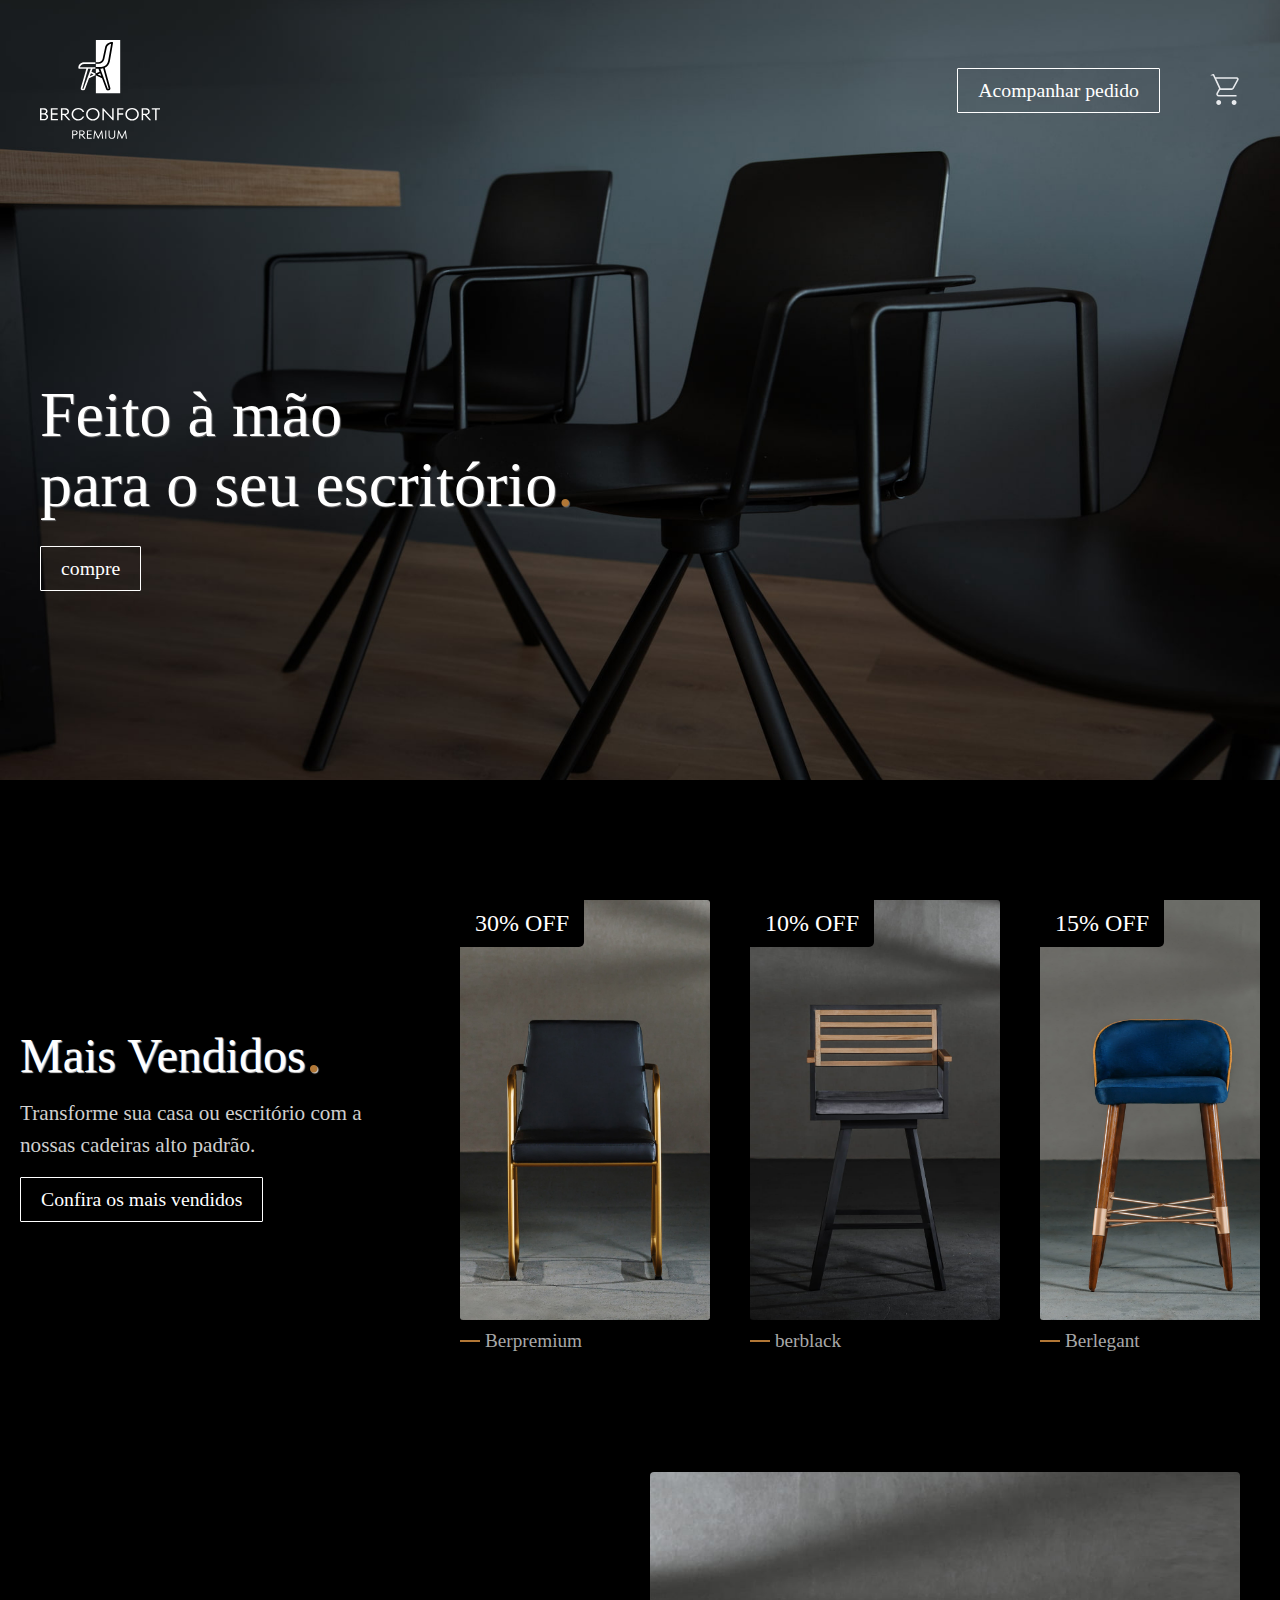
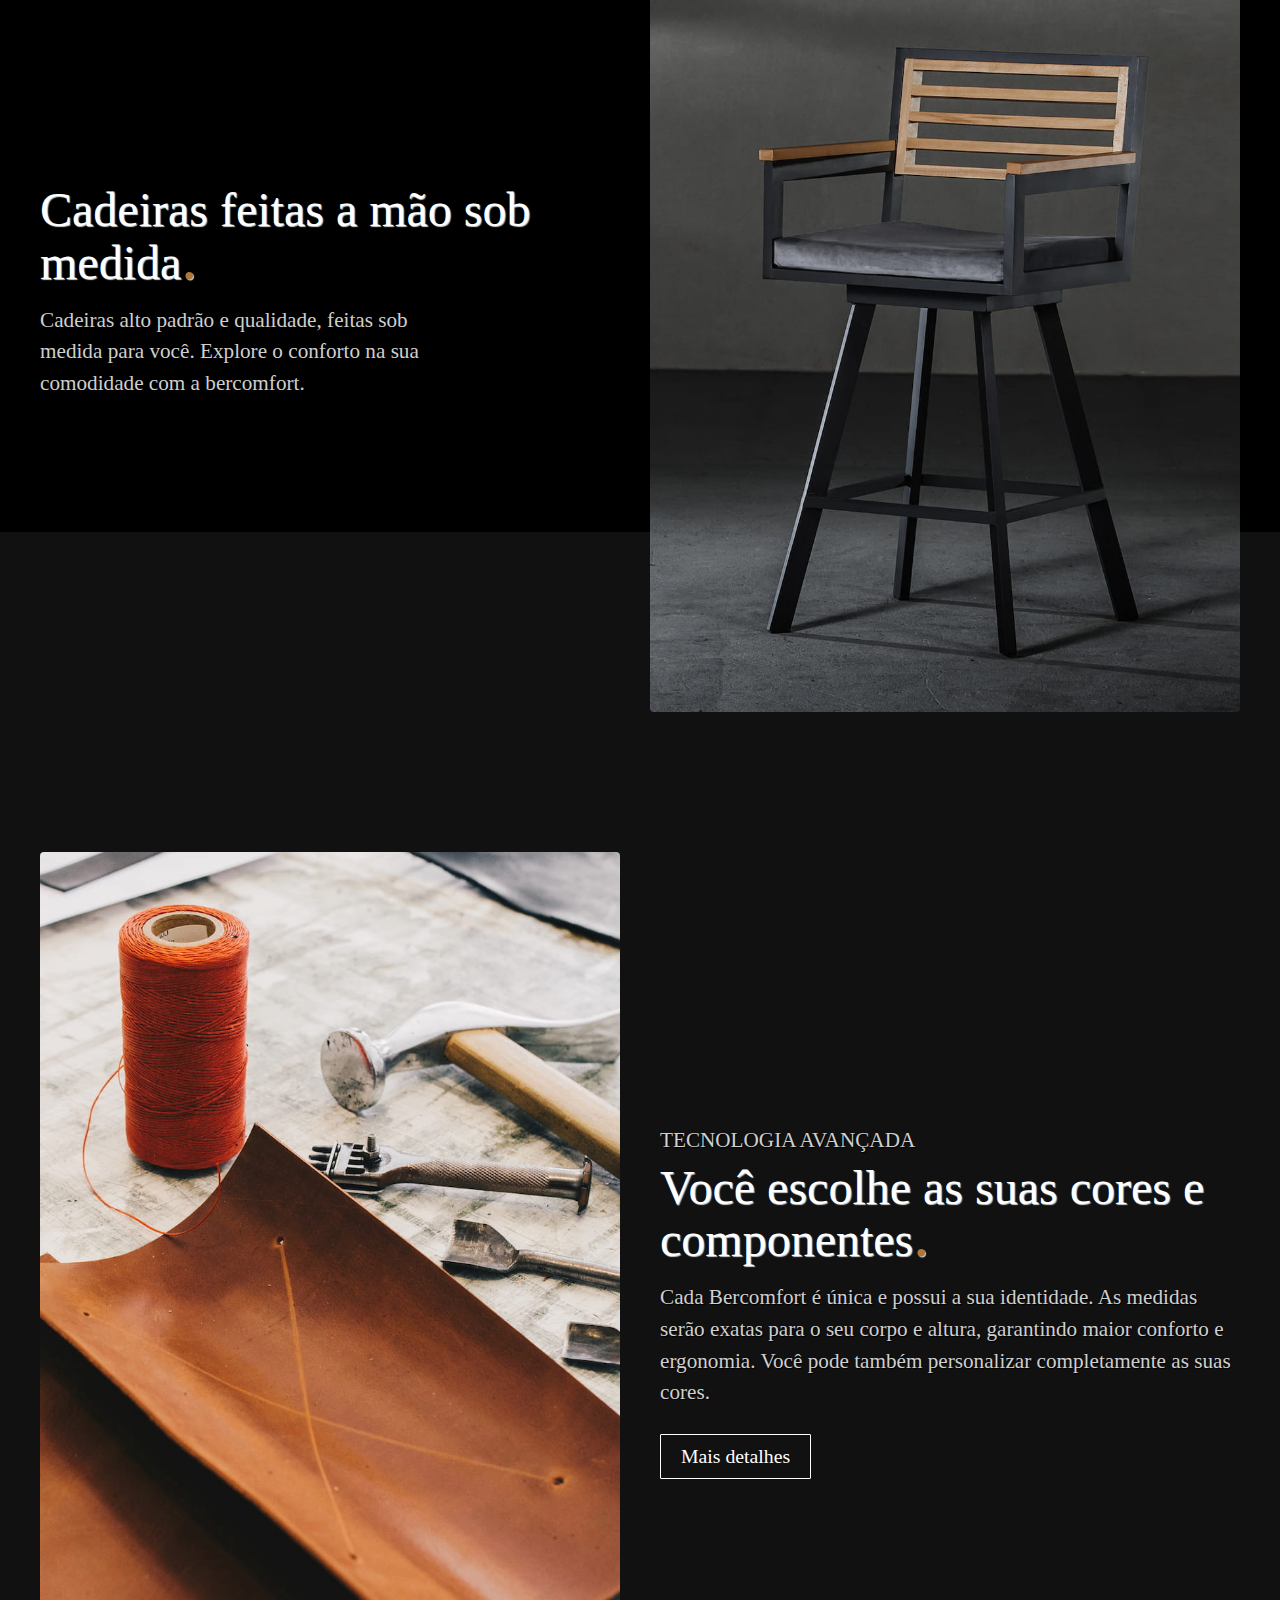
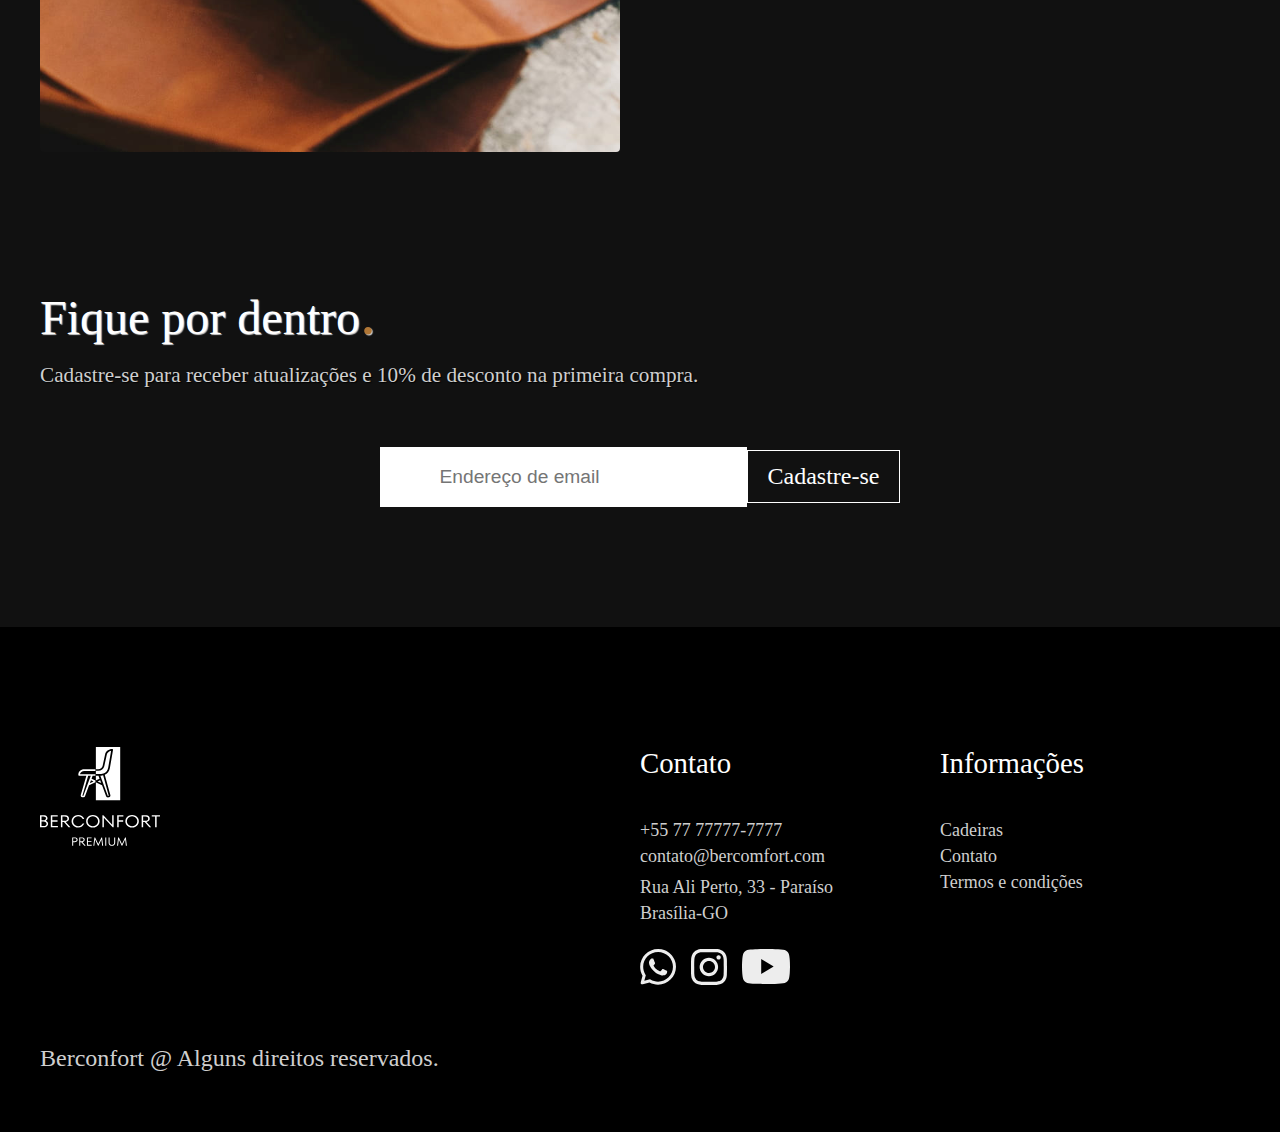
==== index.html @ 50a9f253 "berconfort website" ====
<!DOCTYPE html>
<html lang="pt-br">

<head>
  <meta charset="UTF-8">
  <meta name="viewport" content="width=device-width, initial-scale=1.0">
  <meta name="description" content="Bercomfort compra de cadeiras alto padrão para você">
  <link rel="shortcut icon" href="img/favicon-icon.png" type="image/x-icon">
  <link rel="stylesheet" href="css/imports.min.css">
  <title>Berconfort</title>
</head>

<body class="bg-black-111">

  <main class="principal-main-bg">
    <header class="header-bg">
      <div class="header">
        <div>
          <a href="html/principal.html">
            <img src="img/Logo.svg" alt="" width="120px" height="100px">
          </a>
        </div>
        <div class="acompanhar-pedido-btn header-item-main">
          <div>
            <a class="btn-main fff" href="">Acompanhar pedido</a>
          </div>
          <div>
            <img src="img/cart.svg" alt="" width="30px">
          </div>
        </div>
    </header>
    <div class="principal-main-container">
      <div class="texto-main">
        <h1 class="font-h1 fff mg-bot15">Feito à mão<br>para o seu escritório<span>.</span></h1>
        <a class="btn2 fff" href="html/compra.html">compre</a>
      </div>
    </div>
  </main>

  <section class="principal-vendidos bg-black">
    <div class="masvendidos-container">
      <div class="vendido-texto">
        <h1 class="font-title fff mg-bot15">Mais Vendidos<span>.</span></h1>
        <p class="font-p b2b2 mg-bot5">Transforme sua casa ou escritório com a nossas cadeiras alto padrão.</p>
        <a class="btn2 fff" href="html/compra.html">Confira os mais vendidos</a>
      </div>
      <div class="principal-vendidos-img">
        <div class="items-maisvendidos">
          <a href="html/berpremium.html">
            <img src="img/berpremium.jpg" alt="" width="290" height="420">
            <h3>Berpremium</h3>
          </a>
        </div>
        <div class="items-maisvendidos" id="off10">
          <a href="html/berblack.html">
            <img src="img/berblack.jpg" alt="" width="290" height="420">
            <h3>berblack</h3>
          </a>
        </div>
        <div class="items-maisvendidos" id="off15">
          <a href="html/berlegant.html">
            <img src="img/berlegant.jpg" alt="" width="290" height="420">
            <h3>Berlegant</h3>
          </a>
        </div>
      </div>
    </div>
  </section>

  <section class="principal-section1-bg bg-black">
    <div class="principal-section1-container">
      <div class="principal-section1-texto">
        <h1 class="font-title fff mg-bot15">Cadeiras feitas a mão sob medida<span>.</span></h1>
        <p class="font-p b2b2">Cadeiras alto padrão e qualidade, feitas sob medida para você. Explore o conforto na sua comodidade com a bercomfort.</p>
      </div>
      <div class="principal-section1-img">
        <img src="img/berblack-lateral2.png" alt="cadeira" width="680" height="840px">
      </div>
    </div>
  </section>

  <section class="principal-section2-bg bg-black-111">
    <div class="principal-section2-container">
      <div class="principal-section2-texto-img">
        <img src="img/materiais.jpg" alt="" width="580" height="900">
      </div>
      <div class="principal-section2-texto">
        <p class="font-p b2b2 mg-bot5">TECNOLOGIA AVANÇADA</p>
        <h1 class="font-title fff mg-bot15">Você escolhe as suas cores e componentes<span>.</span></h1>
        <p class="font-p b2b2 mg-bot15">Cada Bercomfort é única e possui a sua identidade. As medidas serão exatas para o seu corpo e altura, garantindo maior conforto e ergonomia. Você pode também personalizar completamente as suas cores.</p>
        <a class="btn2 fff" href="compra.html">Mais detalhes</a>
      </div>
    </div>
  </section>

  <section class="principal-section3-bg bg-black-111">
    <div class="principal-section3-container">
      <h1 class="font-title fff mg-bot15">Fique por dentro<span>.</span></h1>
      <p class="font-p b2b2 mg-bot55">Cadastre-se para receber atualizações e 10% de desconto na primeira compra.</p>
      <div class="container-form">
        <form class="form-item">
          <input type="text" id="email" name="email" placeholder="Endereço de email">
          <a href="" class="fff">Cadastre-se</a>
        </form>
      </div>
    </div>
  </section>

  <footer class="footer-bg bg-black">
    <div class="footer-contaier">
      <div class="footer-img">
        <a href="html/principal.html">
          <img src="img/Logo.svg" alt="" width="120px" height="100px">
        </a>
      </div>
      <div class="footer-contato b2b2">
        <h2 class="fff">Contato</h2>
        <div class="mg-b2">
          <a class="mg-b" href="tel:+5577777777777">+55 77 77777-7777</a>
          <a href="mailto:contato@bercomfort.com">contato@bercomfort.com</a>
        </div>
        <div class="mg-b footer-p">
          <p class="mg-b">Rua Ali Perto, 33 - Paraíso</p>
          <p>Brasília-GO</p>
        </div>
        <div class="footer-detalhe-img">
          <div>
            <img src="img/whatsapp.svg" alt="">
          </div>
          <div>
            <img src="img/instagram.svg" alt="">
          </div>
          <div>
            <img src="img/youtube.svg" alt="">
          </div>
        </div>
      </div>
      <div class="footer-info b2b2">
        <h2 class="fff">Informações</h2>
        <div class="mg-b">
          <a href="html/compra.html">Cadeiras</a>
        </div>
        <div class="mg-b">
          <a href="html/contato.html">Contato</a>
        </div>
        <div>
          <a href="html/termos.html">Termos e condições</a>
        </div>
      </div>
      <p class="rodape b2b2">Berconfort @ Alguns direitos reservados.</p>
    </div>
  </footer>
  <script src="js/script.js"></script>
</body>

</html>
---- css/imports.min.css ----
body{font-family:Poppins;margin:0;padding:0}a{text-decoration:none;color:inherit;display:block}img{max-width:100%;display:block;object-fit:cover;border-radius:4px}h1,h2,h3,p{padding:0;margin:0}span{color:#b17736;font-size:4rem;line-height:.1}.font-btn1{font-size:1.125rem}.font-title{font-size:3rem;font-weight:400;line-height:1.1;text-shadow:1px 1px 1px #d2d2d2}.font-h1{font-size:4rem;font-weight:400;line-height:1.1;text-shadow:1px 1px 1px #6f6f6f}.font-p{font-size:1.325rem;line-height:1.5;font-weight:300;text-shadow:1px 1px 1px #000}.valor-texto{font-size:2rem}.font-italic{font-style:italic}.bold{font-weight:700}@media (max-width:1000px){.font-title{font-size:2.7rem}.font-h1{font-size:3.7rem}.font-p{font-size:1.175rem}}@media (max-width:900px){.font-title{font-size:2.5rem}.font-h1{font-size:3.5rem}.font-p{font-size:1.225rem}}@media (max-width:800px){.font-title{font-size:2rem}.font-h1{font-size:3rem}.font-p{font-size:1.125rem;line-height:1.2;font-weight:300}}@media (max-width:600px){.font-h1{font-size:2.5rem}}@media (max-width:500px){.font-h1{font-size:2rem}}.fff{color:#fff}.black{color:#000}.black-111{color:#111}.b2b2{color:#cfcfcf}.color-b1{color:#b17736}.bg-fff{background-color:#fff}.bg-black{background-color:#000}.bg-black-111{background-color:#111}.mg-b{margin-bottom:5px}.mg-b2{margin-bottom:10px}.mg-b3{margin-bottom:15px}.mg-b4{margin-bottom:20px}.btn{display:inline-block;position:relative;width:max-content}.btn::after{content:"";display:block;height:2px;width:0;background:#b17736;margin-top:4px;transition:.3s;position:absolute}.btn:hover::after{width:100%}.btn-main{display:inline-block;font-size:1.235rem;border:1px solid #fff;padding:10px 20px;border-radius:1px;transition:1s}.btn-main:hover{border-radius:35px;transition:.5s;color:#b17736;border-color:#b17736}.btn2{display:inline-block;margin-top:10px;font-size:1.235rem;border:1px solid #fff;padding:10px 20px;border-radius:1px;transition:1s}.btn2:hover{border-radius:35px;transition:.5s;color:#b17736;border-color:#b17736}@media (max-width:1000px){.btn2{font-size:1.135rem;padding:10px 17px}}@media (max-width:900px){.btn2{font-size:1.125rem;padding:10px 17px}}@media (max-width:800px){.btn2{font-size:1.115rem;padding:10px 17px}}.btn3{text-align:center;display:block;margin-top:10px;font-size:1.235rem;border:1px solid #fff;padding:10px 20px;border-radius:1px;transition:1s;color:#fff}.btn3:hover{border-radius:35px;transition:.5s;color:#b17736;border-color:#b17736}.header-bg{max-width:1200px;margin:0 auto;padding:40px 20px}.header{display:flex;align-items:center;justify-content:space-between}#header{display:flex;justify-content:center}.header-item-main{display:flex;align-items:center;gap:50px}@media (max-width:800px){.header{justify-content:center}.acompanhar-pedido-btn{display:none}}.principal-main-bg{background-image:url("../img/background-img.jpg");background-repeat:no-repeat;background-position:60% 10%;background-size:cover}.principal-main-container{height:600px}.texto-main{max-width:1200px;margin:0 auto;padding:10px 20px}.texto-main h1{max-width:23ch;padding-top:190px}.texto-main p{max-width:40ch}@media (max-width:820px){.texto-main a{font-size:1.125rem}.principal-main-container{height:550px}.texto-main h1{max-width:23ch;padding-top:100px}}@media (max-width:500px){.principal-main-bg{height:500px}.texto-main h1{max-width:23ch;padding-top:50px}}@media (max-width:400px){.texto-main h1{max-width:23ch;padding-top:40px}}.masvendidos-container{max-width:1600px;display:grid;grid-template-columns:1fr 2fr;gap:40px;align-items:center;margin:0 auto;padding:120px 20px 0 20px}.principal-vendidos-img{display:flex;gap:40px;overflow-x:auto}.items-maisvendidos img{border-radius:3px;min-width:250px}.items-maisvendidos{position:relative;transition:.2s}.items-maisvendidos:hover{opacity:.5;transition:.7s}.items-maisvendidos::before{content:"30% OFF";position:absolute;padding:10px 15px;background-color:#000;color:#fff;font-size:1.5rem;font-weight:300;border-radius:0 0 5px 0}#off10::before{content:"10% OFF"}#off15::before{content:"15% OFF"}.items-maisvendidos h3{font-size:1.2rem;font-weight:300;color:#a8a8a8;margin-top:10px;display:flex;align-items:center;gap:5px}.items-maisvendidos h3::before{content:"";width:20px;height:2px;background-color:#b17736;transition:1s}.items-maisvendidos:hover h3::before{width:30px;transition:.5s}@media (max-width:1000px){.masvendidos-container{padding:40px 20px 0 20px}}@media (max-width:900px){.masvendidos-container{grid-template-columns:1fr;gap:20px}}@media (max-width:800px){.items-maisvendidos img{height:320px}}.principal-section1-bg{box-shadow:inset 0 -200px #111}.principal-section1-container{max-width:1200px;margin:0 auto;display:grid;grid-template-columns:1fr 1fr;align-items:center;padding:120px 20px 20px 20px;gap:20px}.principal-section1-img img{border-radius:4px;max-width:100%}.principal-section1-texto p{max-width:40ch}@media (max-width:800px){.principal-section1-container{grid-template-columns:1fr;padding:60px 20px 20px 20px;gap:20px}.principal-section1-img img{width:100%;height:350px}.principal-section1-bg{box-shadow:inset 0 -140px #111}.principal-section1-texto p{width:initial}}.principal-section2-container{max-width:1200px;margin:0 auto;display:grid;grid-template-columns:1fr 1fr;align-items:center;padding:120px 20px 20px 20px;gap:40px}.principal-section2-texto-img img{height:900px;border-radius:4px}@media (max-width:800px){.principal-section2-container{grid-template-columns:1fr;padding:60px 20px 20px 20px;gap:20px}.principal-section2-texto-img img{height:350px;width:100%}.principal-section2-texto{grid-row:1}}.principal-section3-container{max-width:1200px;margin:0 auto;padding:120px 20px 0 20px;text-align:start}.form-item{display:flex;justify-content:center;align-items:center;gap:0}.form-item input{background-color:#fff;border:none;padding:19px 60px;font-size:1.2rem;border:none}.form-item a{font-size:1.5rem;background:#111;border:1px solid #fff;padding:12.3px 20px;transition:1s}.form-item a:hover{background:#000;color:#686868;transition:.3s}@media (max-width:800px){.form-item input{padding:19px 30px;font-size:1.1rem}.form-item a{font-size:1.1rem;padding:16px 20px}}@media (max-width:500px){.form-item input{width:170px}}@media (max-width:400px){.form-item input{padding:19px 20px;width:initial;text-align:center}.form-item{flex-direction:column;gap:10px}}.footer-bg{margin-top:120px}.rodape{font-size:1.5rem;margin-top:60px}.footer-contaier{display:grid;grid-template-columns:2fr 1fr 1fr;max-width:1200px;margin:0 auto;padding:120px 40px 60px 40px;align-items:start}.footer-contato h2,.footer-info h2{margin-bottom:40px;font-weight:400;font-size:1.8rem}.footer-contato a,.footer-info a{font-size:1.125rem}.footer-contato a:hover,.footer-info a:hover{color:#fff;transition:.5s}.footer-detalhe-img{display:flex;gap:15px;align-items:center;margin-top:25px}.footer-p{font-size:1.125rem}@media (max-width:800px){.footer-contaier{grid-template-columns:1fr 1fr;padding:60px 40px 60px 40px}.footer-img{display:none}.mg-b2{margin-bottom:25px}.footer-contato h2,.footer-info h2{margin-bottom:25px;font-size:1.5rem}.rodape{grid-column:span 2}.rodape{font-size:1.2rem}}@media (max-width:600px){.footer-contaier{grid-template-columns:1fr;padding:40px 20px 40px 20px}.mg-b2{margin-bottom:10px}.footer-contato h2,.footer-info h2{margin-bottom:10px}.footer-detalhe-img{margin-bottom:40px}.rodape{grid-column:initial}}.compra-main-container{background-image:url("/img/teste-bg-compra.jpg");background-position:10% 65%;background-size:cover;background-repeat:no-repeat;width:100%;height:550px}.compra-main-texto{padding:130px 20px 20px 20px;max-width:1400px;margin:0 auto}.compra-main-texto h1{font-size:3rem;color:#fff;font-weight:300}.compra-main-texto p{font-size:2rem;color:#fff;font-weight:300}.compra-main-texto a{display:inline-block;color:#fff;margin-top:10px;font-size:1.235rem;border:1px solid #fff;padding:10px 20px;border-radius:1px;transition:1s}.compra-main-texto a:hover{border-radius:35px;transition:.5s;color:#b17736;border-color:#b17736}@media (max-width:800px){.compra-main-container{height:600px}.items-cadeiras img{height:400px}.compra-main-texto{padding:100px 20px 20px 20px}.compra-main-texto h1{font-size:2rem}.compra-main-texto p{font-size:1.2rem}}@media (max-width:400px){.compra-main-container{height:450px}.compra-main-texto{padding:40px 20px 20px 20px}}.rodape-main{max-width:1400px;margin:0 auto;padding:20px 10px 20px 10px;border-bottom:1px solid #303030}.img-svg{display:flex;gap:5px;align-items:center}.img-svg p{font-size:.875rem;color:#a8a8a8;text-align:center}.compra-container{max-width:1400px;margin:0 auto;padding:40px 20px;margin:0 auto;display:grid;grid-template-columns:1fr 1fr 1fr;gap:60px 40px}.items-cadeiras img{border-radius:4px;position:relative}.items-cadeiras{position:relative;transition:.2s}.items-cadeiras:hover{opacity:.5;transition:.7s}.items-cadeiras::before{content:"R$ 899";display:block;position:absolute;font-weight:300;font-size:1.5rem;color:#fff;padding:10px 20px;background-color:#111;z-index:1;border-radius:0 0 4px 0}#bersea::before{content:"R$ 699"}#bergray::before{content:"R$ 900"}#berblack::before{content:"R$ 699"}#bersky::before{content:"R$ 900"}#berlegant::before{content:"R$ 699"}#berpremium::before{content:"R$ 2.599"}.detalhe-compra h3{font-size:1.5rem;font-weight:300;color:#a8a8a8;margin-top:10px}.detalhe-compra h3::before{content:"";height:2px;width:20px;background-color:#b17736;display:block;transition:.5s}.detalhe-compra h3{display:flex;align-items:center;gap:5px}.items-cadeiras:hover h3::before{width:30px;transition:.5s}@media (max-width:900px){.compra-container{grid-template-columns:1fr 1fr}}@media (max-width:550px){.compra-container{grid-template-columns:1fr}.rodape-main{flex-direction:column}}.compra-item-container{display:grid;grid-template-columns:1fr 1fr;max-width:1200px;margin:120px auto 0 auto;padding:20px 20px 0 20px;gap:40px;align-items:center}.compra-form{display:grid;grid-template-columns:1fr;justify-items:start;gap:20px}.compra-form label{font-size:1.5rem;color:#fff;font-weight:300}.compra-form input,.compra-form select{padding:20px 30px;background-color:#111;border:2px solid #b2b2b2;font-size:1.125rem;color:#fff}.compra-form input{width:35px}.compra-item-texto a{font-size:1.5rem;font-weight:300;margin-top:40px}.compra-item-img{display:grid;justify-items:center;gap:20px}#galeria{display:grid;grid-template-columns:1fr 1fr 1fr;list-style:none;gap:20px;cursor:pointer;margin:0;padding:0}#galeria li{transition:.5s}#galeria li:hover{opacity:.5;transition:.7s}@media (max-width:800px){.compra-item-container{grid-template-columns:1fr;margin:60px auto 0 auto;gap:30px;text-align:center}.compra-item-img img{height:400px;gap:0}.compra-form{justify-items:center}#galeria img{height:200px}}@media (max-width:400px){#galeria img{height:100px}}.contato-bg{background:linear-gradient(to top,#111 30%,#000 0)}.contato-container{max-width:1200px;margin:0 auto;display:grid;grid-template-columns:5fr 4fr;padding:120px 20px 0 20px}.section-form-contato{background-color:#1c1c1c;border-radius:4px 0 0 4px;padding:0 10px}.contato-img img{border-radius:0 4px 4px 0;width:100%}.icons-detalhes-contato{display:flex;justify-content:space-around;padding:40px 0}.icons-items{display:flex;flex-direction:column;align-items:center;transition:1s}.icons-items a{transition:1s}.icons-items a:hover{color:grey;transition:.5s}.form-contato{display:grid;grid-template-columns:1fr 1fr;padding:10px 20px;gap:20px}.form-contato a{font-size:1.225rem}.section-form-contato h1{font-size:2rem;font-weight:300;color:#fff;padding:40px 20px 0 20px}.form-contato label{font-size:1.125rem;font-weight:300;color:#cfcfcf;display:block;margin-bottom:10px}.form-contato input,textarea{padding:15px 20px;font-size:.975rem;font-style:normal;background-color:#000;border:none;resize:none;color:#fff;font-family:Poppins;border-radius:4px}.g-span{grid-column:span 2;width:100%}.width input,.width textarea{width:100%;box-sizing:border-box}@media (max-width:800px){.contato-container{grid-template-columns:1fr;padding:40px}.section-form-contato{border-radius:4px 4px 0 0}.contato-img img{border-radius:0 0 4px 4px;width:100%;height:400px}}@media (max-width:600px){.nome,.telefone{grid-column:span 2}.form-contato{gap:10px}}@media (max-width:550px){.icons-detalhes-contato{display:flex;flex-wrap:wrap;padding:10px 0;gap:20px}.section-form-contato h1{font-size:1.5rem;font-weight:300;color:#fff;padding:20px 10px 20px 10px}.icons-items a{font-size:.8rem}}#footer-detalhe-termos{margin-top:0}.main-container-texto{max-width:1400px;margin:0 auto;padding:40px}.termos-clausula-bg{background-color:#fafafa}.termos-clausula{max-width:1400px;margin:0 auto;padding:40px 20px}.mg-bot5{margin-bottom:5px}.mg-bot10{margin-bottom:10px}.mg-bot15{margin-bottom:15px}.mg-bot20{margin-bottom:20px}.mg-bot25{margin-bottom:25px}.mg-bot30{margin-bottom:30px}.mg-bot35{margin-bottom:35px}.mg-bot40{margin-bottom:40px}.mg-bot45{margin-bottom:45px}.mg-bot50{margin-bottom:50px}.mg-bot55{margin-bottom:55px}.mg-bot100{margin-bottom:100px}.mg-top5{margin-top:5px}.mg-top10{margin-top:10px}.mg-top15{margin-top:15px}.mg-top20{margin-top:20px}.mg-top25{margin-top:25px}.mg-top30{margin-top:30px}.mg-top35{margin-top:35px}.mg-top40{margin-top:40px}
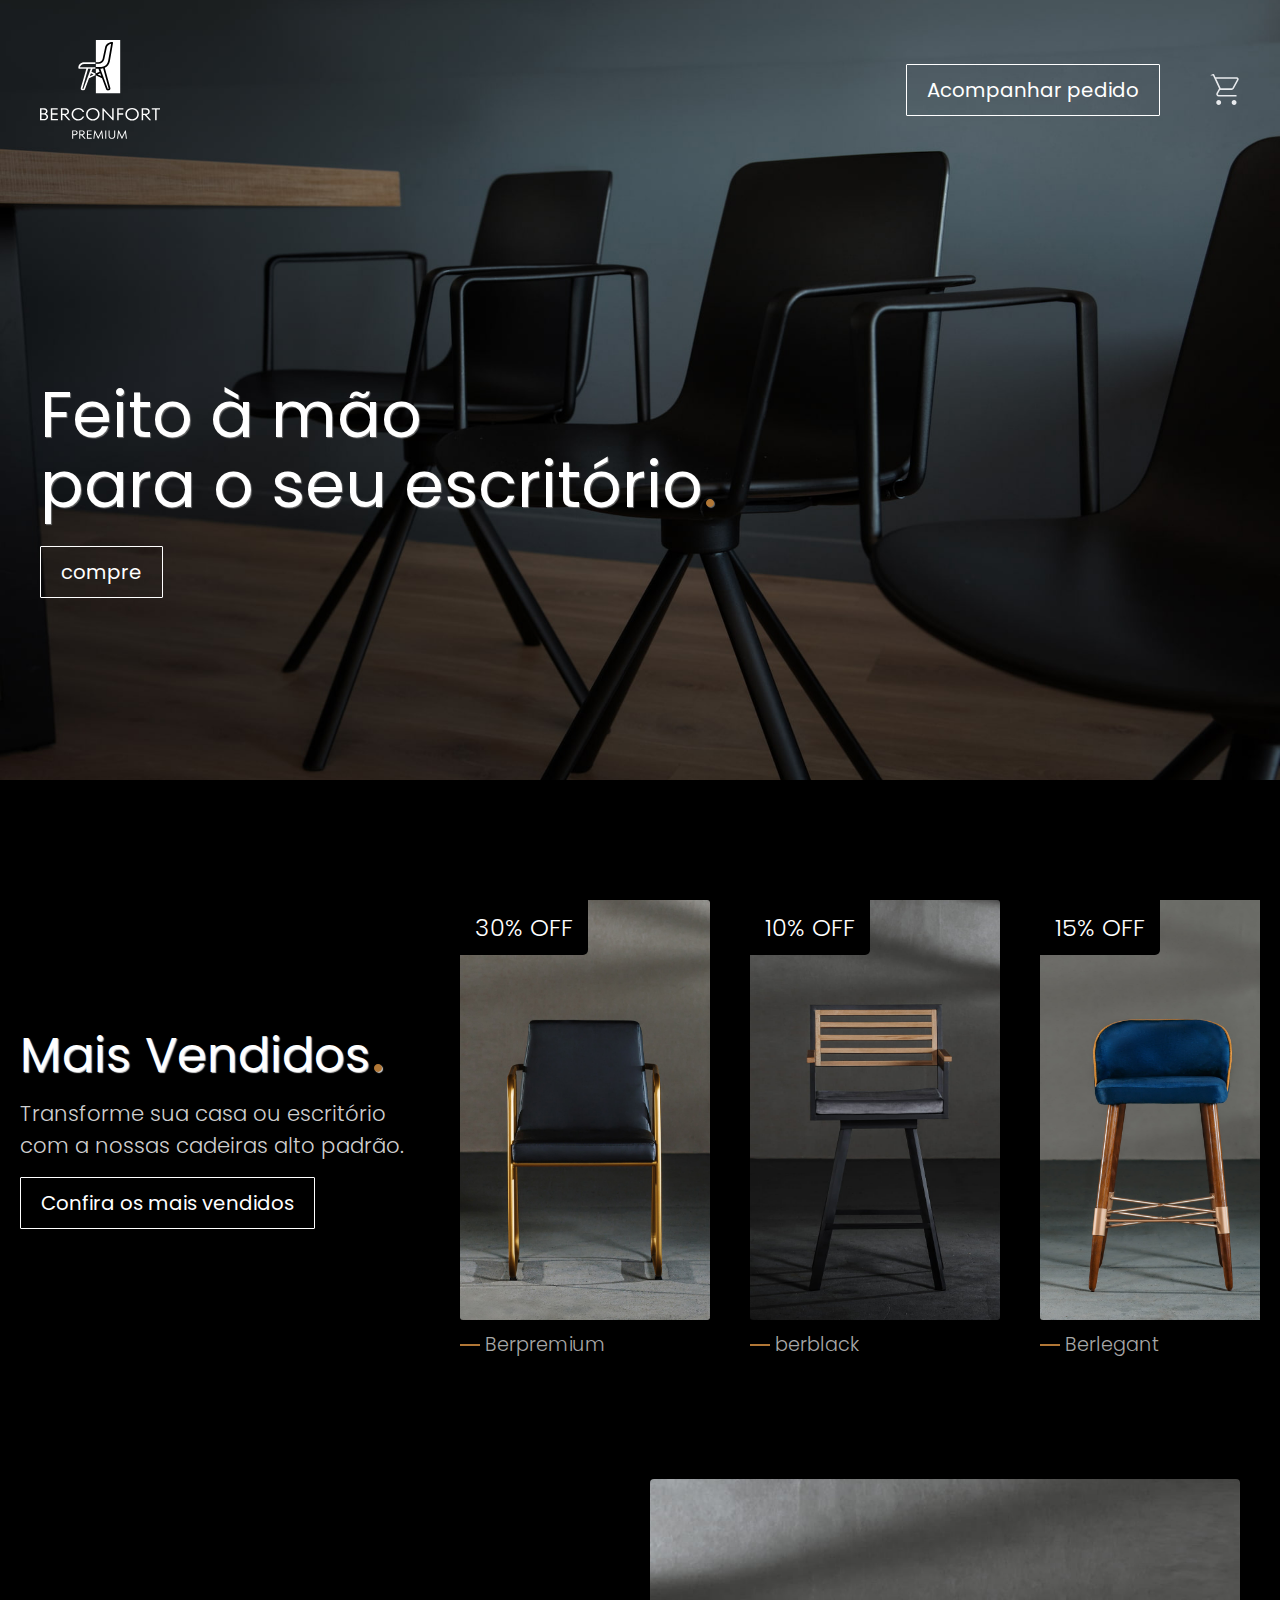
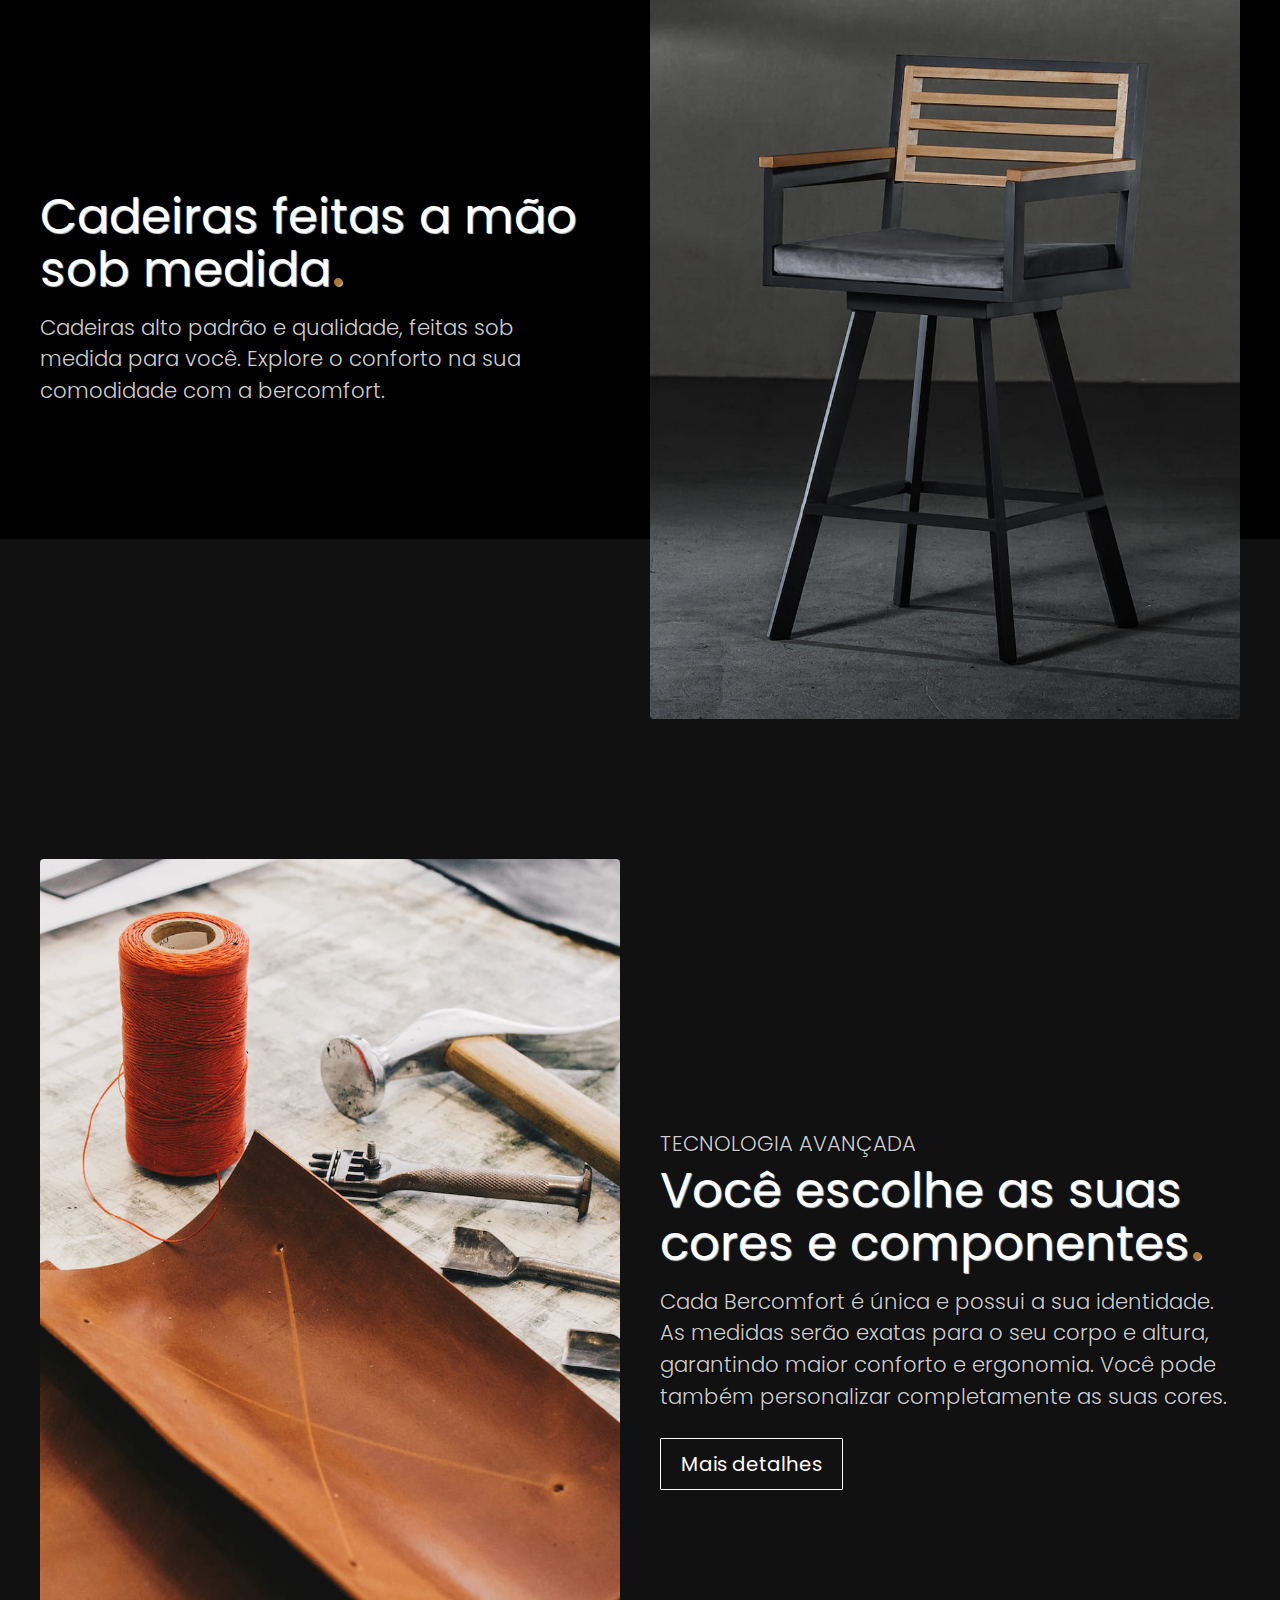
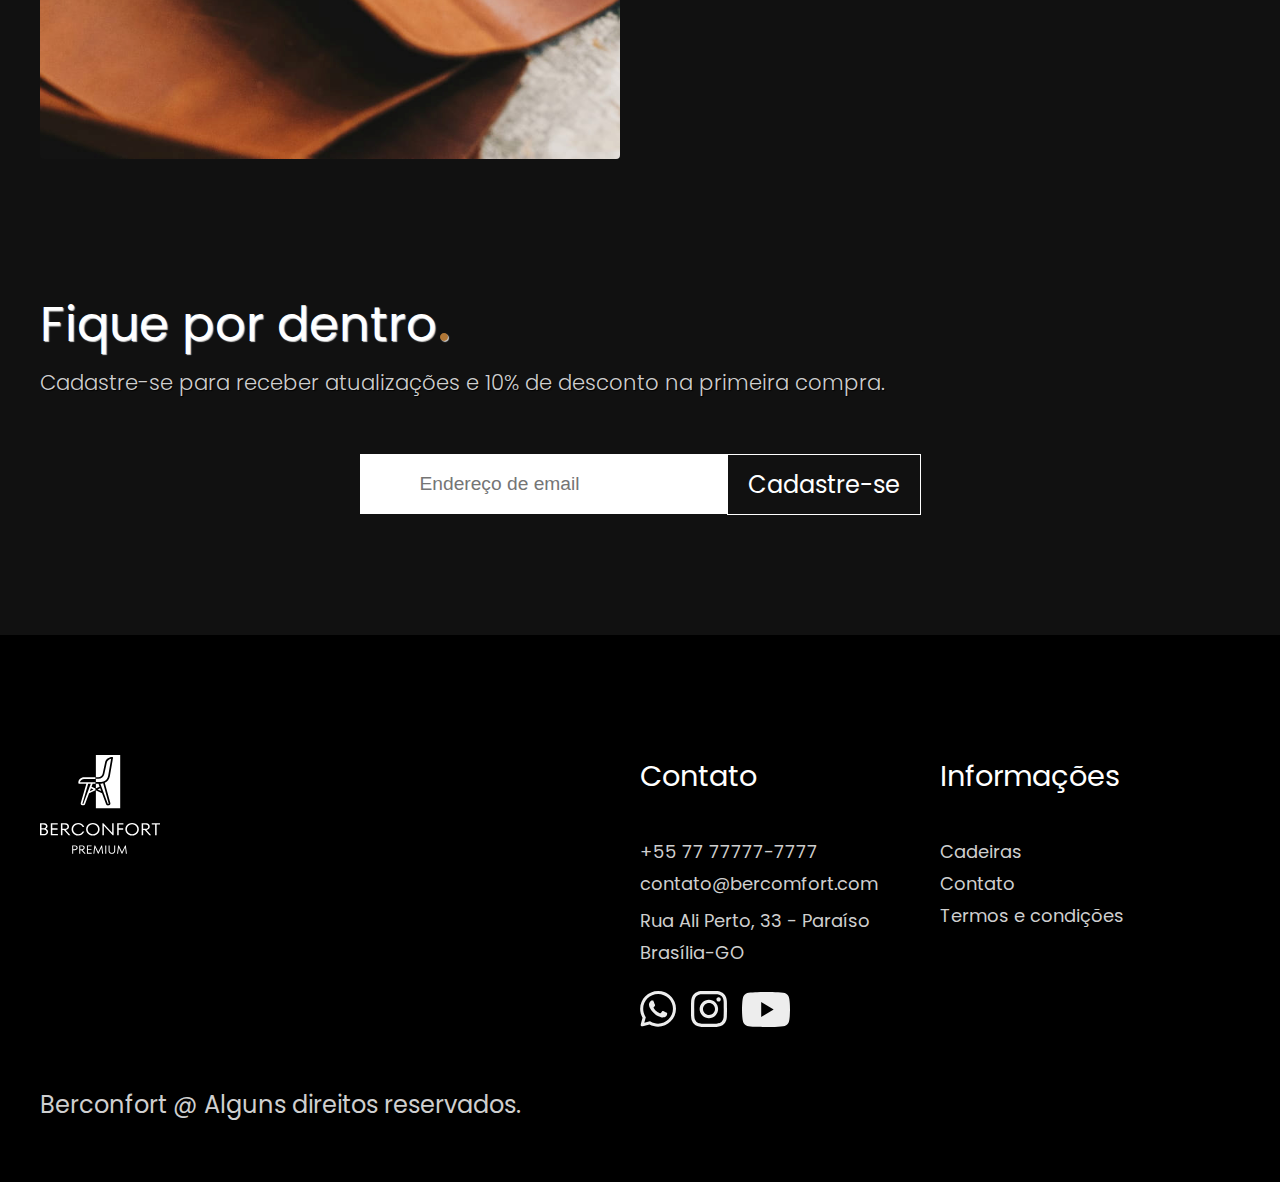
==== commit bbd1c170: "Novas fontes implementada index.html" ====
--- a/index.html
+++ b/index.html
@@ -5,6 +5,9 @@
   <meta charset="UTF-8">
   <meta name="viewport" content="width=device-width, initial-scale=1.0">
   <meta name="description" content="Bercomfort compra de cadeiras alto padrão para você">
+  <link rel="preconnect" href="https://fonts.googleapis.com">
+  <link rel="preconnect" href="https://fonts.gstatic.com" crossorigin>
+  <link href="https://fonts.googleapis.com/css2?family=Poppins:wght@100;200;300;400;500;600;700;800&display=swap" rel="stylesheet">
   <link rel="shortcut icon" href="img/favicon-icon.png" type="image/x-icon">
   <link rel="stylesheet" href="css/imports.min.css">
   <title>Berconfort</title>
@@ -16,7 +19,7 @@
     <header class="header-bg">
       <div class="header">
         <div>
-          <a href="html/principal.html">
+          <a href="principal.html">
             <img src="img/Logo.svg" alt="" width="120px" height="100px">
           </a>
         </div>
@@ -88,7 +91,7 @@
         <p class="font-p b2b2 mg-bot5">TECNOLOGIA AVANÇADA</p>
         <h1 class="font-title fff mg-bot15">Você escolhe as suas cores e componentes<span>.</span></h1>
         <p class="font-p b2b2 mg-bot15">Cada Bercomfort é única e possui a sua identidade. As medidas serão exatas para o seu corpo e altura, garantindo maior conforto e ergonomia. Você pode também personalizar completamente as suas cores.</p>
-        <a class="btn2 fff" href="compra.html">Mais detalhes</a>
+        <a class="btn2 fff" href="html/compra.html">Mais detalhes</a>
       </div>
     </div>
   </section>
@@ -153,4 +156,4 @@
   <script src="js/script.js"></script>
 </body>
 
-</html>+</html>
--- a/css/imports.min.css
+++ b/css/imports.min.css
@@ -1 +1 @@
-body{font-family:Poppins;margin:0;padding:0}a{text-decoration:none;color:inherit;display:block}img{max-width:100%;display:block;object-fit:cover;border-radius:4px}h1,h2,h3,p{padding:0;margin:0}span{color:#b17736;font-size:4rem;line-height:.1}.font-btn1{font-size:1.125rem}.font-title{font-size:3rem;font-weight:400;line-height:1.1;text-shadow:1px 1px 1px #d2d2d2}.font-h1{font-size:4rem;font-weight:400;line-height:1.1;text-shadow:1px 1px 1px #6f6f6f}.font-p{font-size:1.325rem;line-height:1.5;font-weight:300;text-shadow:1px 1px 1px #000}.valor-texto{font-size:2rem}.font-italic{font-style:italic}.bold{font-weight:700}@media (max-width:1000px){.font-title{font-size:2.7rem}.font-h1{font-size:3.7rem}.font-p{font-size:1.175rem}}@media (max-width:900px){.font-title{font-size:2.5rem}.font-h1{font-size:3.5rem}.font-p{font-size:1.225rem}}@media (max-width:800px){.font-title{font-size:2rem}.font-h1{font-size:3rem}.font-p{font-size:1.125rem;line-height:1.2;font-weight:300}}@media (max-width:600px){.font-h1{font-size:2.5rem}}@media (max-width:500px){.font-h1{font-size:2rem}}.fff{color:#fff}.black{color:#000}.black-111{color:#111}.b2b2{color:#cfcfcf}.color-b1{color:#b17736}.bg-fff{background-color:#fff}.bg-black{background-color:#000}.bg-black-111{background-color:#111}.mg-b{margin-bottom:5px}.mg-b2{margin-bottom:10px}.mg-b3{margin-bottom:15px}.mg-b4{margin-bottom:20px}.btn{display:inline-block;position:relative;width:max-content}.btn::after{content:"";display:block;height:2px;width:0;background:#b17736;margin-top:4px;transition:.3s;position:absolute}.btn:hover::after{width:100%}.btn-main{display:inline-block;font-size:1.235rem;border:1px solid #fff;padding:10px 20px;border-radius:1px;transition:1s}.btn-main:hover{border-radius:35px;transition:.5s;color:#b17736;border-color:#b17736}.btn2{display:inline-block;margin-top:10px;font-size:1.235rem;border:1px solid #fff;padding:10px 20px;border-radius:1px;transition:1s}.btn2:hover{border-radius:35px;transition:.5s;color:#b17736;border-color:#b17736}@media (max-width:1000px){.btn2{font-size:1.135rem;padding:10px 17px}}@media (max-width:900px){.btn2{font-size:1.125rem;padding:10px 17px}}@media (max-width:800px){.btn2{font-size:1.115rem;padding:10px 17px}}.btn3{text-align:center;display:block;margin-top:10px;font-size:1.235rem;border:1px solid #fff;padding:10px 20px;border-radius:1px;transition:1s;color:#fff}.btn3:hover{border-radius:35px;transition:.5s;color:#b17736;border-color:#b17736}.header-bg{max-width:1200px;margin:0 auto;padding:40px 20px}.header{display:flex;align-items:center;justify-content:space-between}#header{display:flex;justify-content:center}.header-item-main{display:flex;align-items:center;gap:50px}@media (max-width:800px){.header{justify-content:center}.acompanhar-pedido-btn{display:none}}.principal-main-bg{background-image:url("../img/background-img.jpg");background-repeat:no-repeat;background-position:60% 10%;background-size:cover}.principal-main-container{height:600px}.texto-main{max-width:1200px;margin:0 auto;padding:10px 20px}.texto-main h1{max-width:23ch;padding-top:190px}.texto-main p{max-width:40ch}@media (max-width:820px){.texto-main a{font-size:1.125rem}.principal-main-container{height:550px}.texto-main h1{max-width:23ch;padding-top:100px}}@media (max-width:500px){.principal-main-bg{height:500px}.texto-main h1{max-width:23ch;padding-top:50px}}@media (max-width:400px){.texto-main h1{max-width:23ch;padding-top:40px}}.masvendidos-container{max-width:1600px;display:grid;grid-template-columns:1fr 2fr;gap:40px;align-items:center;margin:0 auto;padding:120px 20px 0 20px}.principal-vendidos-img{display:flex;gap:40px;overflow-x:auto}.items-maisvendidos img{border-radius:3px;min-width:250px}.items-maisvendidos{position:relative;transition:.2s}.items-maisvendidos:hover{opacity:.5;transition:.7s}.items-maisvendidos::before{content:"30% OFF";position:absolute;padding:10px 15px;background-color:#000;color:#fff;font-size:1.5rem;font-weight:300;border-radius:0 0 5px 0}#off10::before{content:"10% OFF"}#off15::before{content:"15% OFF"}.items-maisvendidos h3{font-size:1.2rem;font-weight:300;color:#a8a8a8;margin-top:10px;display:flex;align-items:center;gap:5px}.items-maisvendidos h3::before{content:"";width:20px;height:2px;background-color:#b17736;transition:1s}.items-maisvendidos:hover h3::before{width:30px;transition:.5s}@media (max-width:1000px){.masvendidos-container{padding:40px 20px 0 20px}}@media (max-width:900px){.masvendidos-container{grid-template-columns:1fr;gap:20px}}@media (max-width:800px){.items-maisvendidos img{height:320px}}.principal-section1-bg{box-shadow:inset 0 -200px #111}.principal-section1-container{max-width:1200px;margin:0 auto;display:grid;grid-template-columns:1fr 1fr;align-items:center;padding:120px 20px 20px 20px;gap:20px}.principal-section1-img img{border-radius:4px;max-width:100%}.principal-section1-texto p{max-width:40ch}@media (max-width:800px){.principal-section1-container{grid-template-columns:1fr;padding:60px 20px 20px 20px;gap:20px}.principal-section1-img img{width:100%;height:350px}.principal-section1-bg{box-shadow:inset 0 -140px #111}.principal-section1-texto p{width:initial}}.principal-section2-container{max-width:1200px;margin:0 auto;display:grid;grid-template-columns:1fr 1fr;align-items:center;padding:120px 20px 20px 20px;gap:40px}.principal-section2-texto-img img{height:900px;border-radius:4px}@media (max-width:800px){.principal-section2-container{grid-template-columns:1fr;padding:60px 20px 20px 20px;gap:20px}.principal-section2-texto-img img{height:350px;width:100%}.principal-section2-texto{grid-row:1}}.principal-section3-container{max-width:1200px;margin:0 auto;padding:120px 20px 0 20px;text-align:start}.form-item{display:flex;justify-content:center;align-items:center;gap:0}.form-item input{background-color:#fff;border:none;padding:19px 60px;font-size:1.2rem;border:none}.form-item a{font-size:1.5rem;background:#111;border:1px solid #fff;padding:12.3px 20px;transition:1s}.form-item a:hover{background:#000;color:#686868;transition:.3s}@media (max-width:800px){.form-item input{padding:19px 30px;font-size:1.1rem}.form-item a{font-size:1.1rem;padding:16px 20px}}@media (max-width:500px){.form-item input{width:170px}}@media (max-width:400px){.form-item input{padding:19px 20px;width:initial;text-align:center}.form-item{flex-direction:column;gap:10px}}.footer-bg{margin-top:120px}.rodape{font-size:1.5rem;margin-top:60px}.footer-contaier{display:grid;grid-template-columns:2fr 1fr 1fr;max-width:1200px;margin:0 auto;padding:120px 40px 60px 40px;align-items:start}.footer-contato h2,.footer-info h2{margin-bottom:40px;font-weight:400;font-size:1.8rem}.footer-contato a,.footer-info a{font-size:1.125rem}.footer-contato a:hover,.footer-info a:hover{color:#fff;transition:.5s}.footer-detalhe-img{display:flex;gap:15px;align-items:center;margin-top:25px}.footer-p{font-size:1.125rem}@media (max-width:800px){.footer-contaier{grid-template-columns:1fr 1fr;padding:60px 40px 60px 40px}.footer-img{display:none}.mg-b2{margin-bottom:25px}.footer-contato h2,.footer-info h2{margin-bottom:25px;font-size:1.5rem}.rodape{grid-column:span 2}.rodape{font-size:1.2rem}}@media (max-width:600px){.footer-contaier{grid-template-columns:1fr;padding:40px 20px 40px 20px}.mg-b2{margin-bottom:10px}.footer-contato h2,.footer-info h2{margin-bottom:10px}.footer-detalhe-img{margin-bottom:40px}.rodape{grid-column:initial}}.compra-main-container{background-image:url("/img/teste-bg-compra.jpg");background-position:10% 65%;background-size:cover;background-repeat:no-repeat;width:100%;height:550px}.compra-main-texto{padding:130px 20px 20px 20px;max-width:1400px;margin:0 auto}.compra-main-texto h1{font-size:3rem;color:#fff;font-weight:300}.compra-main-texto p{font-size:2rem;color:#fff;font-weight:300}.compra-main-texto a{display:inline-block;color:#fff;margin-top:10px;font-size:1.235rem;border:1px solid #fff;padding:10px 20px;border-radius:1px;transition:1s}.compra-main-texto a:hover{border-radius:35px;transition:.5s;color:#b17736;border-color:#b17736}@media (max-width:800px){.compra-main-container{height:600px}.items-cadeiras img{height:400px}.compra-main-texto{padding:100px 20px 20px 20px}.compra-main-texto h1{font-size:2rem}.compra-main-texto p{font-size:1.2rem}}@media (max-width:400px){.compra-main-container{height:450px}.compra-main-texto{padding:40px 20px 20px 20px}}.rodape-main{max-width:1400px;margin:0 auto;padding:20px 10px 20px 10px;border-bottom:1px solid #303030}.img-svg{display:flex;gap:5px;align-items:center}.img-svg p{font-size:.875rem;color:#a8a8a8;text-align:center}.compra-container{max-width:1400px;margin:0 auto;padding:40px 20px;margin:0 auto;display:grid;grid-template-columns:1fr 1fr 1fr;gap:60px 40px}.items-cadeiras img{border-radius:4px;position:relative}.items-cadeiras{position:relative;transition:.2s}.items-cadeiras:hover{opacity:.5;transition:.7s}.items-cadeiras::before{content:"R$ 899";display:block;position:absolute;font-weight:300;font-size:1.5rem;color:#fff;padding:10px 20px;background-color:#111;z-index:1;border-radius:0 0 4px 0}#bersea::before{content:"R$ 699"}#bergray::before{content:"R$ 900"}#berblack::before{content:"R$ 699"}#bersky::before{content:"R$ 900"}#berlegant::before{content:"R$ 699"}#berpremium::before{content:"R$ 2.599"}.detalhe-compra h3{font-size:1.5rem;font-weight:300;color:#a8a8a8;margin-top:10px}.detalhe-compra h3::before{content:"";height:2px;width:20px;background-color:#b17736;display:block;transition:.5s}.detalhe-compra h3{display:flex;align-items:center;gap:5px}.items-cadeiras:hover h3::before{width:30px;transition:.5s}@media (max-width:900px){.compra-container{grid-template-columns:1fr 1fr}}@media (max-width:550px){.compra-container{grid-template-columns:1fr}.rodape-main{flex-direction:column}}.compra-item-container{display:grid;grid-template-columns:1fr 1fr;max-width:1200px;margin:120px auto 0 auto;padding:20px 20px 0 20px;gap:40px;align-items:center}.compra-form{display:grid;grid-template-columns:1fr;justify-items:start;gap:20px}.compra-form label{font-size:1.5rem;color:#fff;font-weight:300}.compra-form input,.compra-form select{padding:20px 30px;background-color:#111;border:2px solid #b2b2b2;font-size:1.125rem;color:#fff}.compra-form input{width:35px}.compra-item-texto a{font-size:1.5rem;font-weight:300;margin-top:40px}.compra-item-img{display:grid;justify-items:center;gap:20px}#galeria{display:grid;grid-template-columns:1fr 1fr 1fr;list-style:none;gap:20px;cursor:pointer;margin:0;padding:0}#galeria li{transition:.5s}#galeria li:hover{opacity:.5;transition:.7s}@media (max-width:800px){.compra-item-container{grid-template-columns:1fr;margin:60px auto 0 auto;gap:30px;text-align:center}.compra-item-img img{height:400px;gap:0}.compra-form{justify-items:center}#galeria img{height:200px}}@media (max-width:400px){#galeria img{height:100px}}.contato-bg{background:linear-gradient(to top,#111 30%,#000 0)}.contato-container{max-width:1200px;margin:0 auto;display:grid;grid-template-columns:5fr 4fr;padding:120px 20px 0 20px}.section-form-contato{background-color:#1c1c1c;border-radius:4px 0 0 4px;padding:0 10px}.contato-img img{border-radius:0 4px 4px 0;width:100%}.icons-detalhes-contato{display:flex;justify-content:space-around;padding:40px 0}.icons-items{display:flex;flex-direction:column;align-items:center;transition:1s}.icons-items a{transition:1s}.icons-items a:hover{color:grey;transition:.5s}.form-contato{display:grid;grid-template-columns:1fr 1fr;padding:10px 20px;gap:20px}.form-contato a{font-size:1.225rem}.section-form-contato h1{font-size:2rem;font-weight:300;color:#fff;padding:40px 20px 0 20px}.form-contato label{font-size:1.125rem;font-weight:300;color:#cfcfcf;display:block;margin-bottom:10px}.form-contato input,textarea{padding:15px 20px;font-size:.975rem;font-style:normal;background-color:#000;border:none;resize:none;color:#fff;font-family:Poppins;border-radius:4px}.g-span{grid-column:span 2;width:100%}.width input,.width textarea{width:100%;box-sizing:border-box}@media (max-width:800px){.contato-container{grid-template-columns:1fr;padding:40px}.section-form-contato{border-radius:4px 4px 0 0}.contato-img img{border-radius:0 0 4px 4px;width:100%;height:400px}}@media (max-width:600px){.nome,.telefone{grid-column:span 2}.form-contato{gap:10px}}@media (max-width:550px){.icons-detalhes-contato{display:flex;flex-wrap:wrap;padding:10px 0;gap:20px}.section-form-contato h1{font-size:1.5rem;font-weight:300;color:#fff;padding:20px 10px 20px 10px}.icons-items a{font-size:.8rem}}#footer-detalhe-termos{margin-top:0}.main-container-texto{max-width:1400px;margin:0 auto;padding:40px}.termos-clausula-bg{background-color:#fafafa}.termos-clausula{max-width:1400px;margin:0 auto;padding:40px 20px}.mg-bot5{margin-bottom:5px}.mg-bot10{margin-bottom:10px}.mg-bot15{margin-bottom:15px}.mg-bot20{margin-bottom:20px}.mg-bot25{margin-bottom:25px}.mg-bot30{margin-bottom:30px}.mg-bot35{margin-bottom:35px}.mg-bot40{margin-bottom:40px}.mg-bot45{margin-bottom:45px}.mg-bot50{margin-bottom:50px}.mg-bot55{margin-bottom:55px}.mg-bot100{margin-bottom:100px}.mg-top5{margin-top:5px}.mg-top10{margin-top:10px}.mg-top15{margin-top:15px}.mg-top20{margin-top:20px}.mg-top25{margin-top:25px}.mg-top30{margin-top:30px}.mg-top35{margin-top:35px}.mg-top40{margin-top:40px}+body{font-family:Poppins;margin:0;padding:0}a{text-decoration:none;color:inherit;display:block}img{max-width:100%;display:block;object-fit:cover;border-radius:4px}h1,h2,h3,p{padding:0;margin:0}span{color:#b17736;font-size:4rem;line-height:.1}.font-btn1{font-size:1.125rem}.font-title{font-size:3rem;font-weight:400;line-height:1.1;text-shadow:1px 1px 1px #d2d2d2}.font-h1{font-size:4rem;font-weight:400;line-height:1.1;text-shadow:1px 1px 1px #6f6f6f}.font-p{font-size:1.325rem;line-height:1.5;font-weight:300;text-shadow:1px 1px 1px #000}.valor-texto{font-size:2rem}.font-italic{font-style:italic}.bold{font-weight:700}@media (max-width:1000px){.font-title{font-size:2.7rem}.font-h1{font-size:3.7rem}.font-p{font-size:1.175rem}}@media (max-width:900px){.font-title{font-size:2.5rem}.font-h1{font-size:3.5rem}.font-p{font-size:1.225rem}}@media (max-width:800px){.font-title{font-size:2rem}.font-h1{font-size:3rem}.font-p{font-size:1.125rem;line-height:1.2;font-weight:300}}@media (max-width:600px){.font-h1{font-size:2.5rem}}@media (max-width:500px){.font-h1{font-size:2rem}}.fff{color:#fff}.black{color:#000}.black-111{color:#111}.b2b2{color:#cfcfcf}.color-b1{color:#b17736}.bg-fff{background-color:#fff}.bg-black{background-color:#000}.bg-black-111{background-color:#111}.mg-b{margin-bottom:5px}.mg-b2{margin-bottom:10px}.mg-b3{margin-bottom:15px}.mg-b4{margin-bottom:20px}.btn{display:inline-block;position:relative;width:max-content}.btn::after{content:"";display:block;height:2px;width:0;background:#b17736;margin-top:4px;transition:.3s;position:absolute}.btn:hover::after{width:100%}.btn-main{display:inline-block;font-size:1.235rem;border:1px solid #fff;padding:10px 20px;border-radius:1px;transition:1s}.btn-main:hover{border-radius:35px;transition:.5s;color:#b17736;border-color:#b17736}.btn2{display:inline-block;margin-top:10px;font-size:1.235rem;border:1px solid #fff;padding:10px 20px;border-radius:1px;transition:1s}.btn2:hover{border-radius:35px;transition:.5s;color:#b17736;border-color:#b17736}@media (max-width:1000px){.btn2{font-size:1.135rem;padding:10px 17px}}@media (max-width:900px){.btn2{font-size:1.125rem;padding:10px 17px}}@media (max-width:800px){.btn2{font-size:1.115rem;padding:10px 17px}}.btn3{text-align:center;display:block;margin-top:10px;font-size:1.235rem;border:1px solid #fff;padding:10px 20px;border-radius:1px;transition:1s;color:#fff}.btn3:hover{border-radius:35px;transition:.5s;color:#b17736;border-color:#b17736}.header-bg{max-width:1200px;margin:0 auto;padding:40px 20px}.header{display:flex;align-items:center;justify-content:space-between}#header{display:flex;justify-content:center}.header-item-main{display:flex;align-items:center;gap:50px}@media (max-width:800px){.header{justify-content:center}.acompanhar-pedido-btn{display:none}}.principal-main-bg{background-image:url("../img/background-img.jpg");background-repeat:no-repeat;background-position:60% 10%;background-size:cover}.principal-main-container{height:600px}.texto-main{max-width:1200px;margin:0 auto;padding:10px 20px}.texto-main h1{max-width:23ch;padding-top:190px}.texto-main p{max-width:40ch}@media (max-width:820px){.texto-main a{font-size:1.125rem}.principal-main-container{height:550px}.texto-main h1{max-width:23ch;padding-top:100px}}@media (max-width:500px){.principal-main-bg{height:500px}.texto-main h1{max-width:23ch;padding-top:50px}}@media (max-width:400px){.texto-main h1{max-width:23ch;padding-top:40px}}.masvendidos-container{max-width:1600px;display:grid;grid-template-columns:1fr 2fr;gap:40px;align-items:center;margin:0 auto;padding:120px 20px 0 20px}.principal-vendidos-img{display:flex;gap:40px;overflow-x:auto}.items-maisvendidos img{border-radius:3px;min-width:250px}.items-maisvendidos{position:relative;transition:.2s}.items-maisvendidos:hover{opacity:.5;transition:.7s}.items-maisvendidos::before{content:"30% OFF";position:absolute;padding:10px 15px;background-color:#000;color:#fff;font-size:1.5rem;font-weight:300;border-radius:0 0 5px 0}#off10::before{content:"10% OFF"}#off15::before{content:"15% OFF"}.items-maisvendidos h3{font-size:1.2rem;font-weight:300;color:#a8a8a8;margin-top:10px;display:flex;align-items:center;gap:5px}.items-maisvendidos h3::before{content:"";width:20px;height:2px;background-color:#b17736;transition:1s}.items-maisvendidos:hover h3::before{width:30px;transition:.5s}@media (max-width:1000px){.masvendidos-container{padding:40px 20px 0 20px}}@media (max-width:900px){.masvendidos-container{grid-template-columns:1fr;gap:20px}}@media (max-width:800px){.items-maisvendidos img{height:320px}}.principal-section1-bg{box-shadow:inset 0 -200px #111}.principal-section1-container{max-width:1200px;margin:0 auto;display:grid;grid-template-columns:1fr 1fr;align-items:center;padding:120px 20px 20px 20px;gap:20px}.principal-section1-img img{border-radius:4px;max-width:100%}.principal-section1-texto p{max-width:40ch}@media (max-width:800px){.principal-section1-container{grid-template-columns:1fr;padding:60px 20px 20px 20px;gap:20px}.principal-section1-img img{width:100%;height:350px}.principal-section1-bg{box-shadow:inset 0 -140px #111}.principal-section1-texto p{width:initial}}.principal-section2-container{max-width:1200px;margin:0 auto;display:grid;grid-template-columns:1fr 1fr;align-items:center;padding:120px 20px 20px 20px;gap:40px}.principal-section2-texto-img img{height:900px;border-radius:4px}@media (max-width:800px){.principal-section2-container{grid-template-columns:1fr;padding:60px 20px 20px 20px;gap:20px}.principal-section2-texto-img img{height:350px;width:100%}.principal-section2-texto{grid-row:1}}.principal-section3-container{max-width:1200px;margin:0 auto;padding:120px 20px 0 20px;text-align:start}.form-item{display:flex;justify-content:center;align-items:center;gap:0}.form-item input{background-color:#fff;border:none;padding:19px 60px;font-size:1.2rem;border:none}.form-item a{font-size:1.5rem;background:#111;border:1px solid #fff;padding:12.3px 20px;transition:1s}.form-item a:hover{background:#000;color:#686868;transition:.3s}@media (max-width:800px){.form-item input{padding:19px 30px;font-size:1.1rem}.form-item a{font-size:1.1rem;padding:16px 20px}}@media (max-width:500px){.form-item input{width:170px}}@media (max-width:400px){.form-item input{padding:19px 20px;width:initial;text-align:center}.form-item{flex-direction:column;gap:10px}}.footer-bg{margin-top:120px}.rodape{font-size:1.5rem;margin-top:60px}.footer-contaier{display:grid;grid-template-columns:2fr 1fr 1fr;max-width:1200px;margin:0 auto;padding:120px 40px 60px 40px;align-items:start}.footer-contato h2,.footer-info h2{margin-bottom:40px;font-weight:400;font-size:1.8rem}.footer-contato a,.footer-info a{font-size:1.125rem}.footer-contato a:hover,.footer-info a:hover{color:#fff;transition:.5s}.footer-detalhe-img{display:flex;gap:15px;align-items:center;margin-top:25px}.footer-p{font-size:1.125rem}@media (max-width:800px){.footer-contaier{grid-template-columns:1fr 1fr;padding:60px 40px 60px 40px}.footer-img{display:none}.mg-b2{margin-bottom:25px}.footer-contato h2,.footer-info h2{margin-bottom:25px;font-size:1.5rem}.rodape{grid-column:span 2}.rodape{font-size:1.2rem}}@media (max-width:600px){.footer-contaier{grid-template-columns:1fr;padding:40px 20px 40px 20px}.mg-b2{margin-bottom:10px}.footer-contato h2,.footer-info h2{margin-bottom:10px}.footer-detalhe-img{margin-bottom:40px}.rodape{grid-column:initial}}.compra-main-container{background-image:url("../img/teste-bg-compra.jpg");background-position:10% 65%;background-size:cover;background-repeat:no-repeat;width:100%;height:550px}.compra-main-texto{padding:130px 20px 20px 20px;max-width:1400px;margin:0 auto}.compra-main-texto h1{font-size:3rem;color:#fff;font-weight:300}.compra-main-texto p{font-size:2rem;color:#fff;font-weight:300}.compra-main-texto a{display:inline-block;color:#fff;margin-top:10px;font-size:1.235rem;border:1px solid #fff;padding:10px 20px;border-radius:1px;transition:1s}.compra-main-texto a:hover{border-radius:35px;transition:.5s;color:#b17736;border-color:#b17736}@media (max-width:800px){.compra-main-container{height:600px}.items-cadeiras img{height:400px}.compra-main-texto{padding:100px 20px 20px 20px}.compra-main-texto h1{font-size:2rem}.compra-main-texto p{font-size:1.2rem}}@media (max-width:400px){.compra-main-container{height:450px}.compra-main-texto{padding:40px 20px 20px 20px}}.rodape-main{max-width:1400px;margin:0 auto;padding:20px 10px 20px 10px;border-bottom:1px solid #303030}.img-svg{display:flex;gap:5px;align-items:center}.img-svg p{font-size:.875rem;color:#a8a8a8;text-align:center}.compra-container{max-width:1400px;margin:0 auto;padding:40px 20px;margin:0 auto;display:grid;grid-template-columns:1fr 1fr 1fr;gap:60px 40px}.items-cadeiras img{border-radius:4px;position:relative}.items-cadeiras{position:relative;transition:.2s}.items-cadeiras:hover{opacity:.5;transition:.7s}.items-cadeiras::before{content:"R$ 899";display:block;position:absolute;font-weight:300;font-size:1.5rem;color:#fff;padding:10px 20px;background-color:#111;z-index:1;border-radius:0 0 4px 0}#bersea::before{content:"R$ 699"}#bergray::before{content:"R$ 900"}#berblack::before{content:"R$ 699"}#bersky::before{content:"R$ 900"}#berlegant::before{content:"R$ 699"}#berpremium::before{content:"R$ 2.599"}.detalhe-compra h3{font-size:1.5rem;font-weight:300;color:#a8a8a8;margin-top:10px}.detalhe-compra h3::before{content:"";height:2px;width:20px;background-color:#b17736;display:block;transition:.5s}.detalhe-compra h3{display:flex;align-items:center;gap:5px}.items-cadeiras:hover h3::before{width:30px;transition:.5s}@media (max-width:900px){.compra-container{grid-template-columns:1fr 1fr}}@media (max-width:550px){.compra-container{grid-template-columns:1fr}.rodape-main{flex-direction:column}}.compra-item-container{display:grid;grid-template-columns:1fr 1fr;max-width:1200px;margin:120px auto 0 auto;padding:20px 20px 0 20px;gap:40px;align-items:center}.compra-form{display:grid;grid-template-columns:1fr;justify-items:start;gap:20px}.compra-form label{font-size:1.5rem;color:#fff;font-weight:300}.compra-form input,.compra-form select{padding:20px 30px;background-color:#111;border:2px solid #b2b2b2;font-size:1.125rem;color:#fff}.compra-form input{width:35px}.compra-item-texto a{font-size:1.5rem;font-weight:300;margin-top:40px}.compra-item-img{display:grid;justify-items:center;gap:20px}#galeria{display:grid;grid-template-columns:1fr 1fr 1fr;list-style:none;gap:20px;cursor:pointer;margin:0;padding:0}#galeria li{transition:.5s}#galeria li:hover{opacity:.5;transition:.7s}@media (max-width:800px){.compra-item-container{grid-template-columns:1fr;margin:60px auto 0 auto;gap:30px;text-align:center}.compra-item-img img{height:400px;gap:0}.compra-form{justify-items:center}#galeria img{height:200px}}@media (max-width:400px){#galeria img{height:100px}}.contato-bg{background:linear-gradient(to top,#111 30%,#000 0)}.contato-container{max-width:1200px;margin:0 auto;display:grid;grid-template-columns:5fr 4fr;padding:120px 20px 0 20px}.section-form-contato{background-color:#1c1c1c;border-radius:4px 0 0 4px;padding:0 10px}.contato-img img{border-radius:0 4px 4px 0;width:100%}.icons-detalhes-contato{display:flex;justify-content:space-around;padding:40px 0}.icons-items{display:flex;flex-direction:column;align-items:center;transition:1s}.icons-items a{transition:1s}.icons-items a:hover{color:grey;transition:.5s}.form-contato{display:grid;grid-template-columns:1fr 1fr;padding:10px 20px;gap:20px}.form-contato a{font-size:1.225rem}.section-form-contato h1{font-size:2rem;font-weight:300;color:#fff;padding:40px 20px 0 20px}.form-contato label{font-size:1.125rem;font-weight:300;color:#cfcfcf;display:block;margin-bottom:10px}.form-contato input,textarea{padding:15px 20px;font-size:.975rem;font-style:normal;background-color:#000;border:none;resize:none;color:#fff;font-family:Poppins;border-radius:4px}.g-span{grid-column:span 2;width:100%}.width input,.width textarea{width:100%;box-sizing:border-box}@media (max-width:800px){.contato-container{grid-template-columns:1fr;padding:40px}.section-form-contato{border-radius:4px 4px 0 0}.contato-img img{border-radius:0 0 4px 4px;width:100%;height:400px}}@media (max-width:600px){.nome,.telefone{grid-column:span 2}.form-contato{gap:10px}}@media (max-width:550px){.icons-detalhes-contato{display:flex;flex-wrap:wrap;padding:10px 0;gap:20px}.section-form-contato h1{font-size:1.5rem;font-weight:300;color:#fff;padding:20px 10px 20px 10px}.icons-items a{font-size:.8rem}}#footer-detalhe-termos{margin-top:0}.main-container-texto{max-width:1400px;margin:0 auto;padding:40px}.termos-clausula-bg{background-color:#fafafa}.termos-clausula{max-width:1400px;margin:0 auto;padding:40px 20px}.mg-bot5{margin-bottom:5px}.mg-bot10{margin-bottom:10px}.mg-bot15{margin-bottom:15px}.mg-bot20{margin-bottom:20px}.mg-bot25{margin-bottom:25px}.mg-bot30{margin-bottom:30px}.mg-bot35{margin-bottom:35px}.mg-bot40{margin-bottom:40px}.mg-bot45{margin-bottom:45px}.mg-bot50{margin-bottom:50px}.mg-bot55{margin-bottom:55px}.mg-bot100{margin-bottom:100px}.mg-top5{margin-top:5px}.mg-top10{margin-top:10px}.mg-top15{margin-top:15px}.mg-top20{margin-top:20px}.mg-top25{margin-top:25px}.mg-top30{margin-top:30px}.mg-top35{margin-top:35px}.mg-top40{margin-top:40px}
